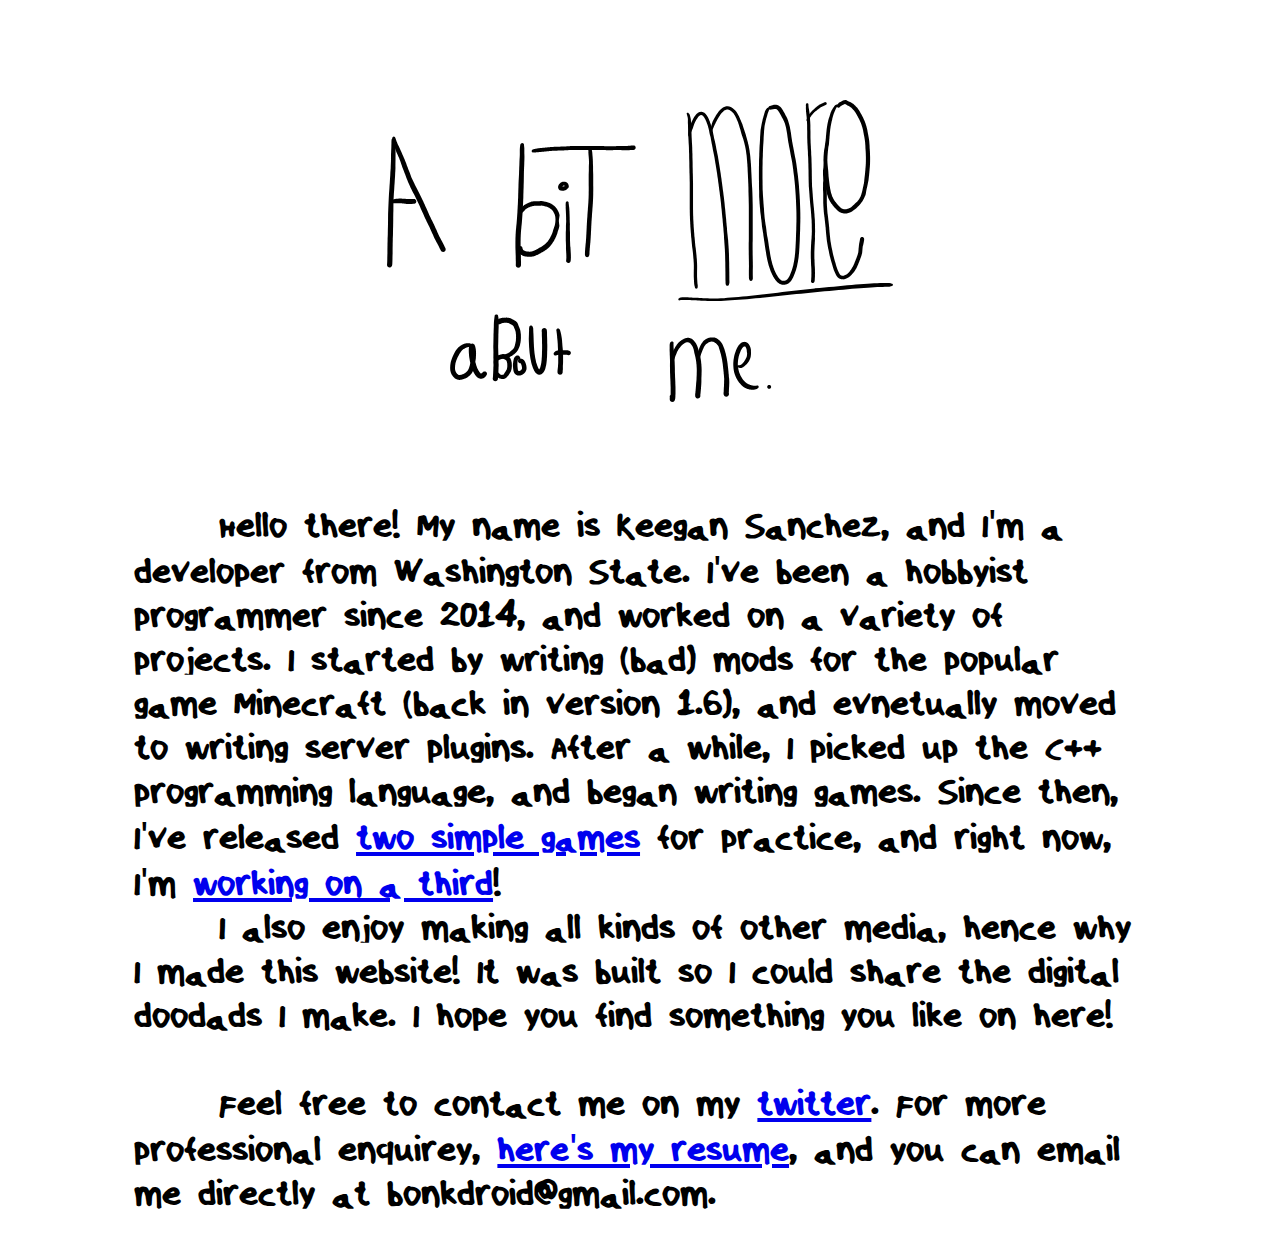
==== about.html @ d5d8f28b "Initial commit" ====
<!DOCTYPE html>
<html>
<head>
    <link rel="stylesheet" href="style.css">
</head>
<body>
<img src="assets/about_logo.svg" class="title" width="40%" alt="about_logo.svg">
<p class = "martin-font text">
&nbsp;&nbsp;&nbsp;&nbsp;&nbsp;Hello there! My name is Keegan Sanchez, and I'm a developer from Washington State. I've been a hobbyist programmer since 2014, and worked on a variety of projects. I started by writing (bad) mods for the popular game Minecraft (back in version 1.6), and evnetually moved to writing server plugins. After a while, I picked up the C++ programming language, and began writing games. Since then, I've released <a href="https://lurgypai.itch.io/">two simple games</a> for practice, and right now, I'm <a href="https://github.com/Lurgypai/Stabby">working on a third</a>!
<br/>
&nbsp;&nbsp;&nbsp;&nbsp;&nbsp;I also enjoy making all kinds of other media, hence why I made this website! It was built so I could share the digital doodads I make. I hope you find something you like on here!
<br/>
<br/>
&nbsp;&nbsp;&nbsp;&nbsp;&nbsp;Feel free to contact me on my <a href="https://twitter.com/Lurgypai">twitter</a>.
For more professional enquirey, <a href="assets/General_CS_Resume.pdf">here's my resume</a>, and you can email me directly at bonkdroid@gmail.com.
</p>
</body>
</html>
---- style.css ----
@font-face {
  font-family: 'Martin Hand';
  src: url('assets/Martinhand2.eot'); /* IE9 Compat Modes */
  src: url('assets/Martinhand2.eot?#iefix') format('embedded-opentype'), /* IE6-IE8 */
       url('assets/Martinhand2.woff') format('woff'), /* Modern Browsers */
       url('assets/Martinhand2.ttf')  format('truetype'), /* Safari, Android, iOS */
       url('assets/Martinhand2.svg#svgFontName') format('svg'); /* Legacy iOS */
}

.center{
    text-align: center;
}

.martin-font{
    font:inherit;
    font-family: "Martin Hand", sans-serif;
}

.title{
  display: block;
  margin-top: 100px;
  margin-left: auto;
  margin-right: auto;
  margin-bottom: 100px;
}

.text{
    text-align: left;
    margin-top: 100px;
    margin-left: 10%;
    margin-right: 10%;
    font-size: 30pt;
}

.game_icon{
    margin-left: 15%;
    margin-right: 2.5%;
    float: left;
}

table.center{
    transform: scale(4);
    width: 20%;
    margin-left:auto; 
    margin-right:auto;
    margin-bottom: 200px;
}

div.mover{
    transition: all 0.35s;
}

div.mover:hover{
    transform: scale(1.3);
    transition: all 0.35s;
}

.comic_slide{
    width: 50%;
    margin-top: 100px;
    margin-left: auto;
    margin-right: auto;
    margin-bottom: 100px;
    display: none;
}

table.comic{
    width: 70%;
    margin-top:100px;
    margin-left:auto; 
    margin-right:auto;
    
}
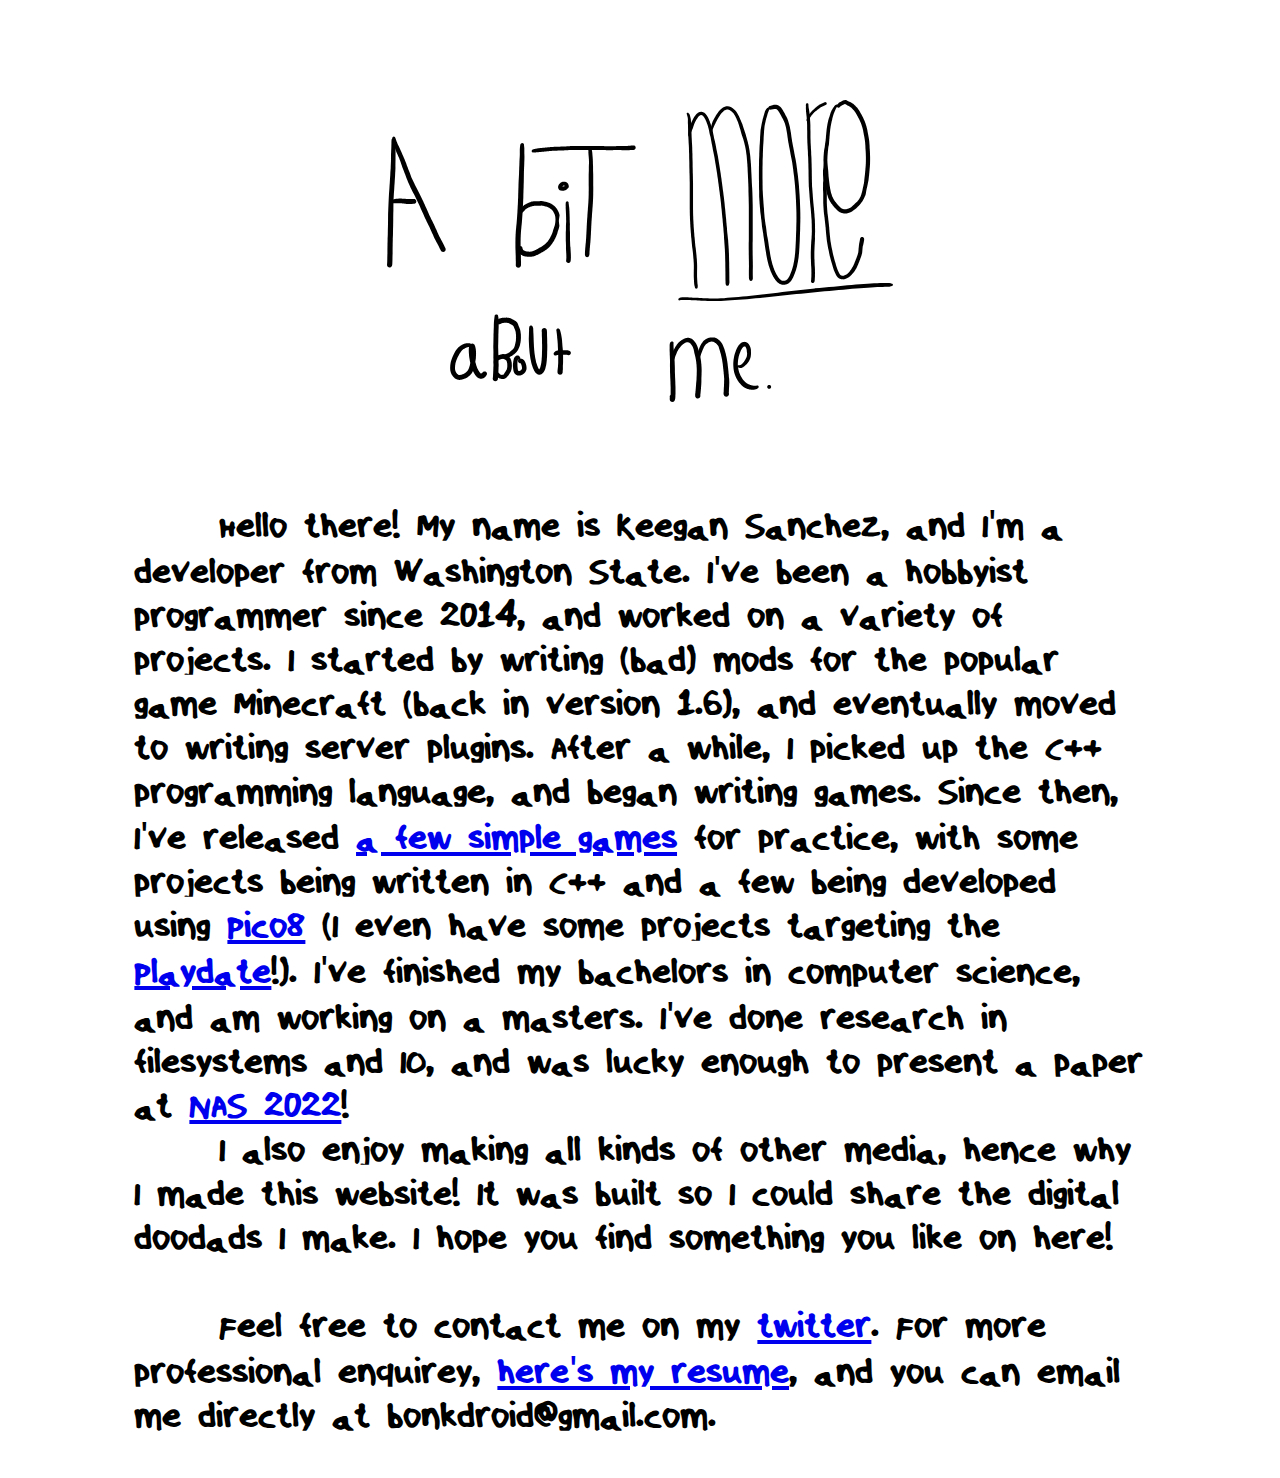
==== commit c1c06b98: "Updated Resume, Games, Misc - Updated Resume - Added Jim in the Box, You're Gonna Die: Pocket Editio" ====
--- a/about.html
+++ b/about.html
@@ -6,13 +6,13 @@
 <body>
 <img src="assets/about_logo.svg" class="title" width="40%" alt="about_logo.svg">
 <p class = "martin-font text">
-&nbsp;&nbsp;&nbsp;&nbsp;&nbsp;Hello there! My name is Keegan Sanchez, and I'm a developer from Washington State. I've been a hobbyist programmer since 2014, and worked on a variety of projects. I started by writing (bad) mods for the popular game Minecraft (back in version 1.6), and evnetually moved to writing server plugins. After a while, I picked up the C++ programming language, and began writing games. Since then, I've released <a href="https://lurgypai.itch.io/">two simple games</a> for practice, and right now, I'm <a href="https://github.com/Lurgypai/Stabby">working on a third</a>!
+&nbsp;&nbsp;&nbsp;&nbsp;&nbsp;Hello there! My name is Keegan Sanchez, and I'm a developer from Washington State. I've been a hobbyist programmer since 2014, and worked on a variety of projects. I started by writing (bad) mods for the popular game Minecraft (back in version 1.6), and eventually moved to writing server plugins. After a while, I picked up the C++ programming language, and began writing games. Since then, I've released <a href="https://lurgypai.itch.io/">a few simple games</a> for practice, with some projects being written in C++ and a few being developed using <a href="https://www.lexaloffle.com/pico-8.php">Pico8</a> (I even have some projects targeting the <a href="https://play.date/">Playdate</a>!). I've finished my bachelors in computer science, and am working on a masters. I've done research in filesystems and IO, and was lucky enough to present a paper at <a href="http://www.nas-conference.org/NAS-2022/program.html">NAS 2022</a>!
 <br/>
 &nbsp;&nbsp;&nbsp;&nbsp;&nbsp;I also enjoy making all kinds of other media, hence why I made this website! It was built so I could share the digital doodads I make. I hope you find something you like on here!
 <br/>
 <br/>
 &nbsp;&nbsp;&nbsp;&nbsp;&nbsp;Feel free to contact me on my <a href="https://twitter.com/Lurgypai">twitter</a>.
-For more professional enquirey, <a href="assets/General_CS_Resume.pdf">here's my resume</a>, and you can email me directly at bonkdroid@gmail.com.
+For more professional enquirey, <a href="assets/CURRENT_RESUME.pdf">here's my resume</a>, and you can email me directly at bonkdroid@gmail.com.
 </p>
 </body>
 </html>